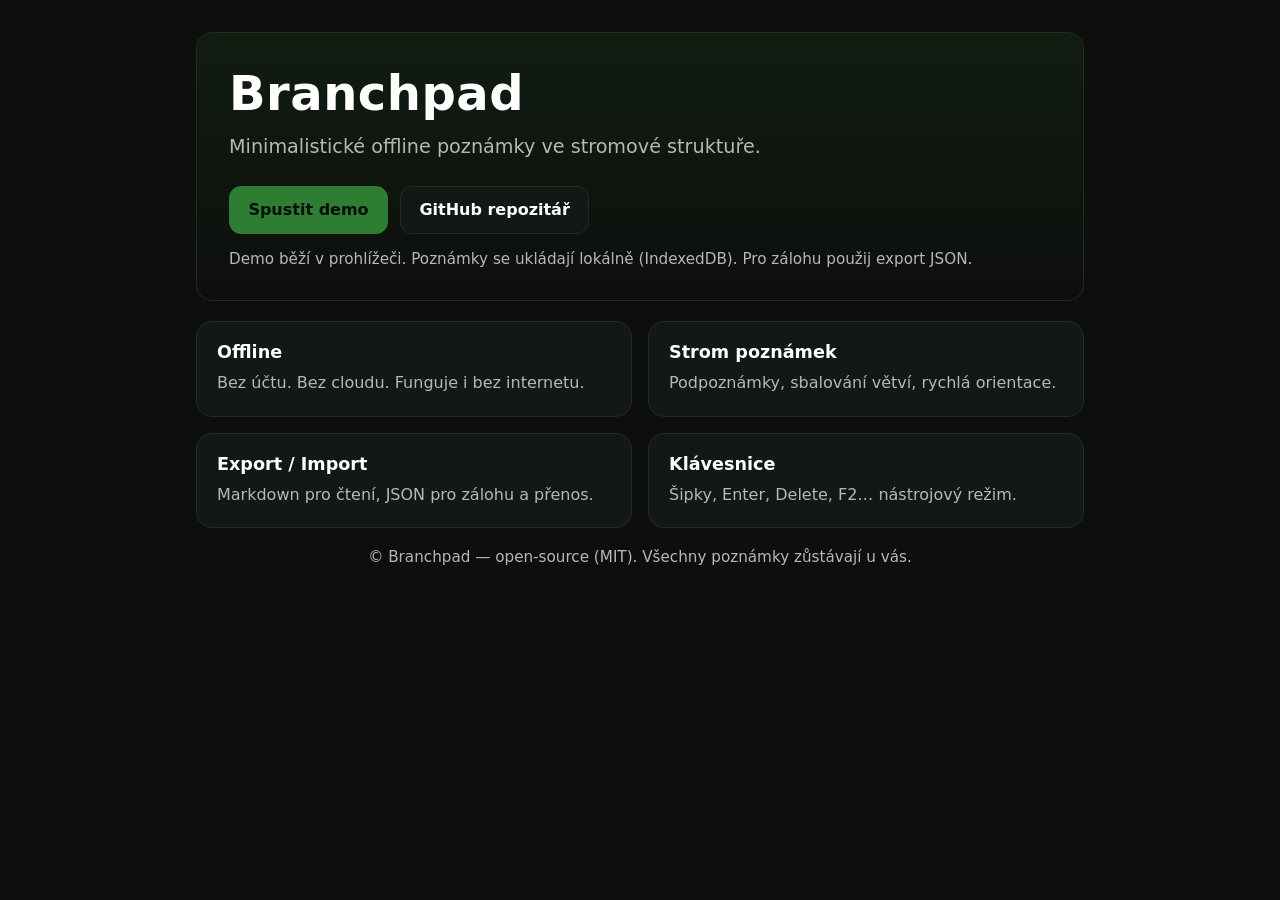
==== index.html @ 631040b6 "Přesunutí souborů z landing do root." ====
<!DOCTYPE html>
<html lang="cs">
<head>
  <meta charset="utf-8" />
  <meta name="viewport" content="width=device-width, initial-scale=1" />
  <title>Branchpad — offline stromové poznámky</title>

  <link rel="stylesheet" href="landing.css" />
  <link rel="icon" type="image/png" sizes="32x32" href="app/favicon.png" />
</head>

<body>
  <main class="wrap">
    <header class="hero">
      <div class="brand">
        <h1 class="title">Branchpad</h1>
      </div>

      <p class="subtitle">
        Minimalistické offline poznámky ve stromové struktuře.
      </p>

      <div class="actions">
        <a class="btn primary" href="app/index.html">
          Spustit demo
        </a>

        <a class="btn" 
           href="https://github.com/simekjan1/Branchpad" 
           target="_blank" 
           rel="noopener">
          GitHub repozitář
        </a>
      </div>

      <p class="note">
        Demo běží v prohlížeči. Poznámky se ukládají lokálně (IndexedDB).
        Pro zálohu použij export JSON.
      </p>
    </header>

    <section class="grid" aria-label="Vlastnosti">
      <div class="card">
        <h2>Offline</h2>
        <p>Bez účtu. Bez cloudu. Funguje i bez internetu.</p>
      </div>

      <div class="card">
        <h2>Strom poznámek</h2>
        <p>Podpoznámky, sbalování větví, rychlá orientace.</p>
      </div>

      <div class="card">
        <h2>Export / Import</h2>
        <p>Markdown pro čtení, JSON pro zálohu a přenos.</p>
      </div>

      <div class="card">
        <h2>Klávesnice</h2>
        <p>Šipky, Enter, Delete, F2… nástrojový režim.</p>
      </div>
    </section>

    <footer class="footer">
      <p class="muted">
        © Branchpad — open-source (MIT). Všechny poznámky zůstávají u vás.
      </p>
    </footer>
  </main>
</body>
</html>
---- landing.css ----
:root{
  --bg: #0d0f0d;
  --panel: #141814;
  --border: #232b23;
  --text: #ffffff;
  --muted: #b7b7b7;
  --accent: #2e7d32; /* přírodní zelená */
  --accent-soft: #2e7d3233;
}

*{ box-sizing: border-box; }

body{
  margin:0;
  min-height:100vh;
  background: var(--bg);
  color: var(--text);
  font-family: system-ui, -apple-system, Segoe UI, Roboto, Arial, sans-serif;
  display:flex;
  justify-content:center;
}

.wrap{
  width: min(920px, 100%);
  padding: 2rem 1rem 3rem;
}

.hero{
  padding: 2rem;
  background: linear-gradient(180deg, rgba(46,125,50,0.12), transparent);
  border: 1px solid var(--border);
  border-radius: 16px;
}

.brand{
  display:flex;
  align-items:center;
  gap: 0.75rem;
}

/* .logo{ width:44px; height:44px; } */

.title{
  margin:0;
  font-size: 3rem;
  font-weight: 900;
  letter-spacing: 0.5px;
}

.subtitle{
  margin: 0.75rem 0 1.5rem;
  font-size: 1.2rem;
  color: var(--muted);
  line-height: 1.5;
}

.actions{
  display:flex;
  flex-wrap:wrap;
  gap: 0.75rem;
  margin-bottom: 1rem;
}

.btn{
  display:inline-block;
  padding: 0.85rem 1.15rem;
  border-radius: 12px;
  border: 1px solid var(--border);
  background: var(--panel);
  color: var(--text);
  text-decoration:none;
  font-weight: 650;
}

.btn:hover{ filter: brightness(1.08); }

.btn:focus{
  outline: 3px solid var(--accent);
  outline-offset: 3px;
}

.btn.primary{
  background: var(--accent);
  border-color: var(--accent);
  color: #061006;
}

.note{
  margin: 0.75rem 0 0;
  color: var(--muted);
  font-size: 0.95rem;
}

.grid{
  margin-top: 1.25rem;
  display:grid;
  grid-template-columns: repeat(2, minmax(0, 1fr));
  gap: 1rem;
}

.card{
  padding: 1.25rem;
  background: var(--panel);
  border: 1px solid var(--border);
  border-radius: 16px;
}

.card h2{
  margin: 0 0 0.5rem;
  font-size: 1.1rem;
}

.card p{
  margin:0;
  color: var(--muted);
  line-height: 1.6;
}

.footer{
  margin-top: 1.25rem;
  text-align:center;
}

.muted{
  color: var(--muted);
  font-size: 0.95rem;
}

@media (max-width: 720px){
  .title{ font-size: 2.3rem; }
  .grid{ grid-template-columns: 1fr; }
  .hero{ padding: 1.25rem; }
}
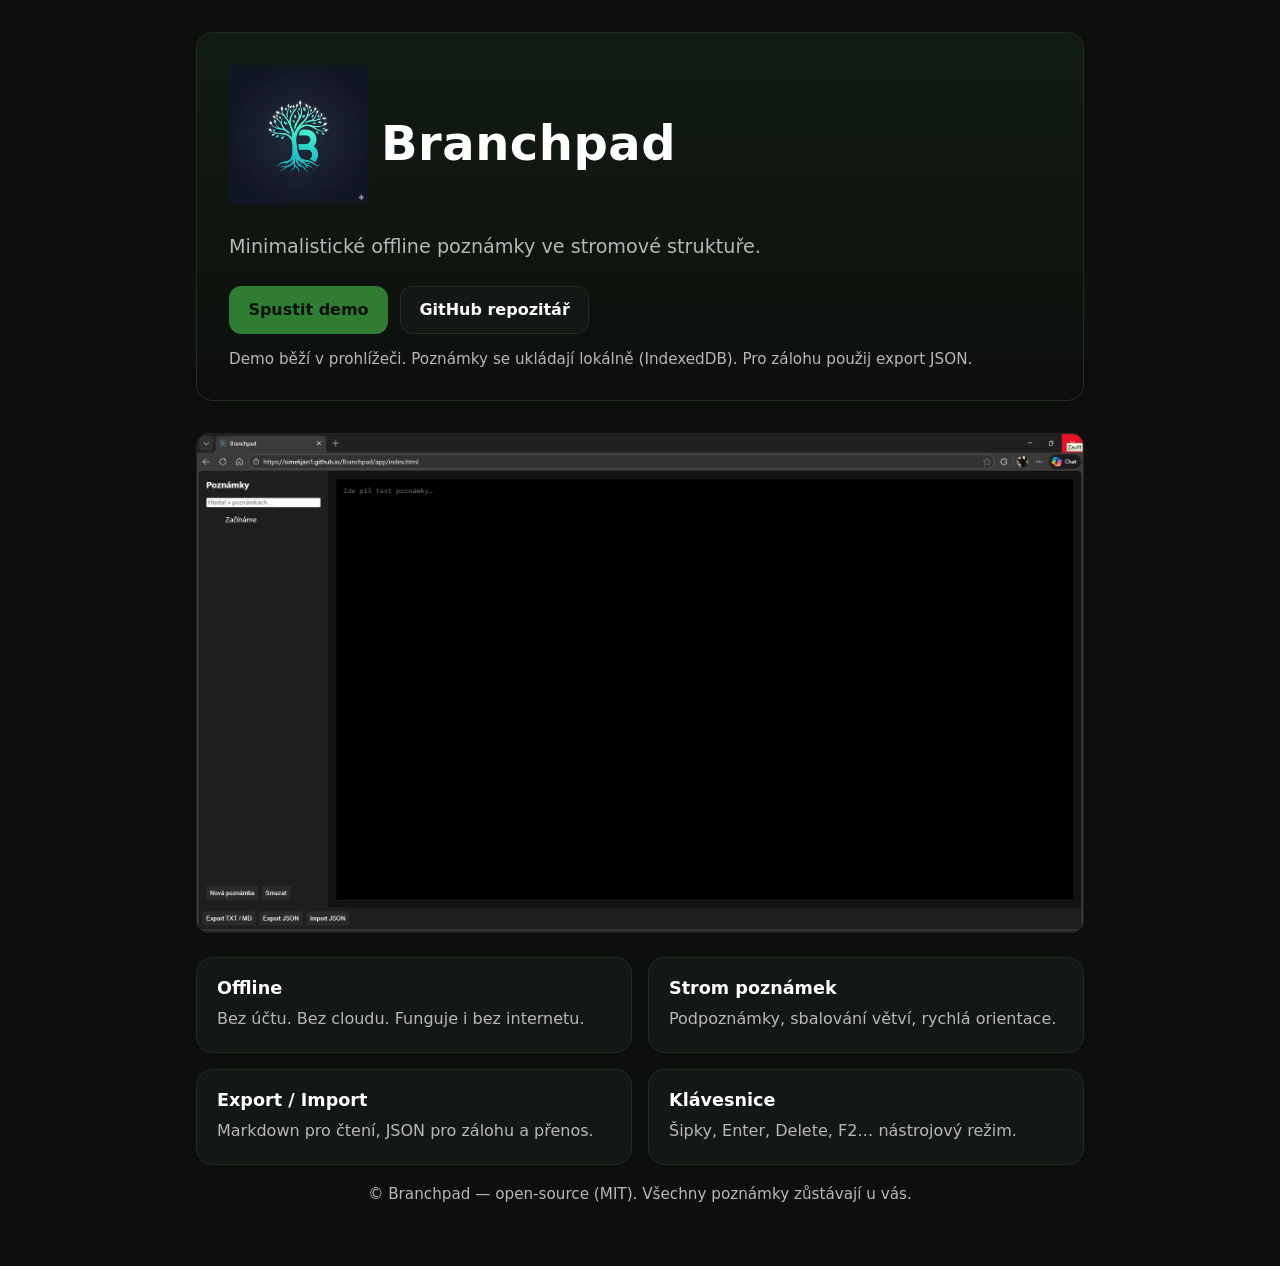
==== commit b89ddb3e: "Úprava landing page, přidání screenshotu a loga." ====
--- a/index.html
+++ b/index.html
@@ -11,8 +11,16 @@
 
 <body>
   <main class="wrap">
+
+    <!-- HERO SEKCE -->
     <header class="hero">
+
       <div class="brand">
+        <!-- Velké stromové logo -->
+        <img src="assets/branchpad-hero.png"
+             alt="Logo Branchpad"
+             class="hero-logo" />
+
         <h1 class="title">Branchpad</h1>
       </div>
 
@@ -25,9 +33,9 @@
           Spustit demo
         </a>
 
-        <a class="btn" 
-           href="https://github.com/simekjan1/Branchpad" 
-           target="_blank" 
+        <a class="btn"
+           href="https://github.com/simekjan1/Branchpad"
+           target="_blank"
            rel="noopener">
           GitHub repozitář
         </a>
@@ -39,6 +47,13 @@
       </p>
     </header>
 
+    <!-- SCREENSHOT APLIKACE -->
+    <section class="preview">
+      <img src="assets/screenshots/app.png"
+           alt="Screenshot aplikace Branchpad">
+    </section>
+
+    <!-- VLASTNOSTI -->
     <section class="grid" aria-label="Vlastnosti">
       <div class="card">
         <h2>Offline</h2>
@@ -61,11 +76,13 @@
       </div>
     </section>
 
+    <!-- FOOTER -->
     <footer class="footer">
       <p class="muted">
         © Branchpad — open-source (MIT). Všechny poznámky zůstávají u vás.
       </p>
     </footer>
+
   </main>
 </body>
 </html>
--- a/landing.css
+++ b/landing.css
@@ -130,4 +130,21 @@
   .title{ font-size: 2.3rem; }
   .grid{ grid-template-columns: 1fr; }
   .hero{ padding: 1.25rem; }
+}
+.hero-logo {
+  width: 140px;
+  max-width: 40%;
+  margin-bottom: 1rem;
+}
+
+.preview {
+  margin-top: 2rem;
+  text-align: center;
+}
+
+.preview img {
+  width: 100%;
+  max-width: 900px;
+  border-radius: 12px;
+  border: 1px solid #222;
 }
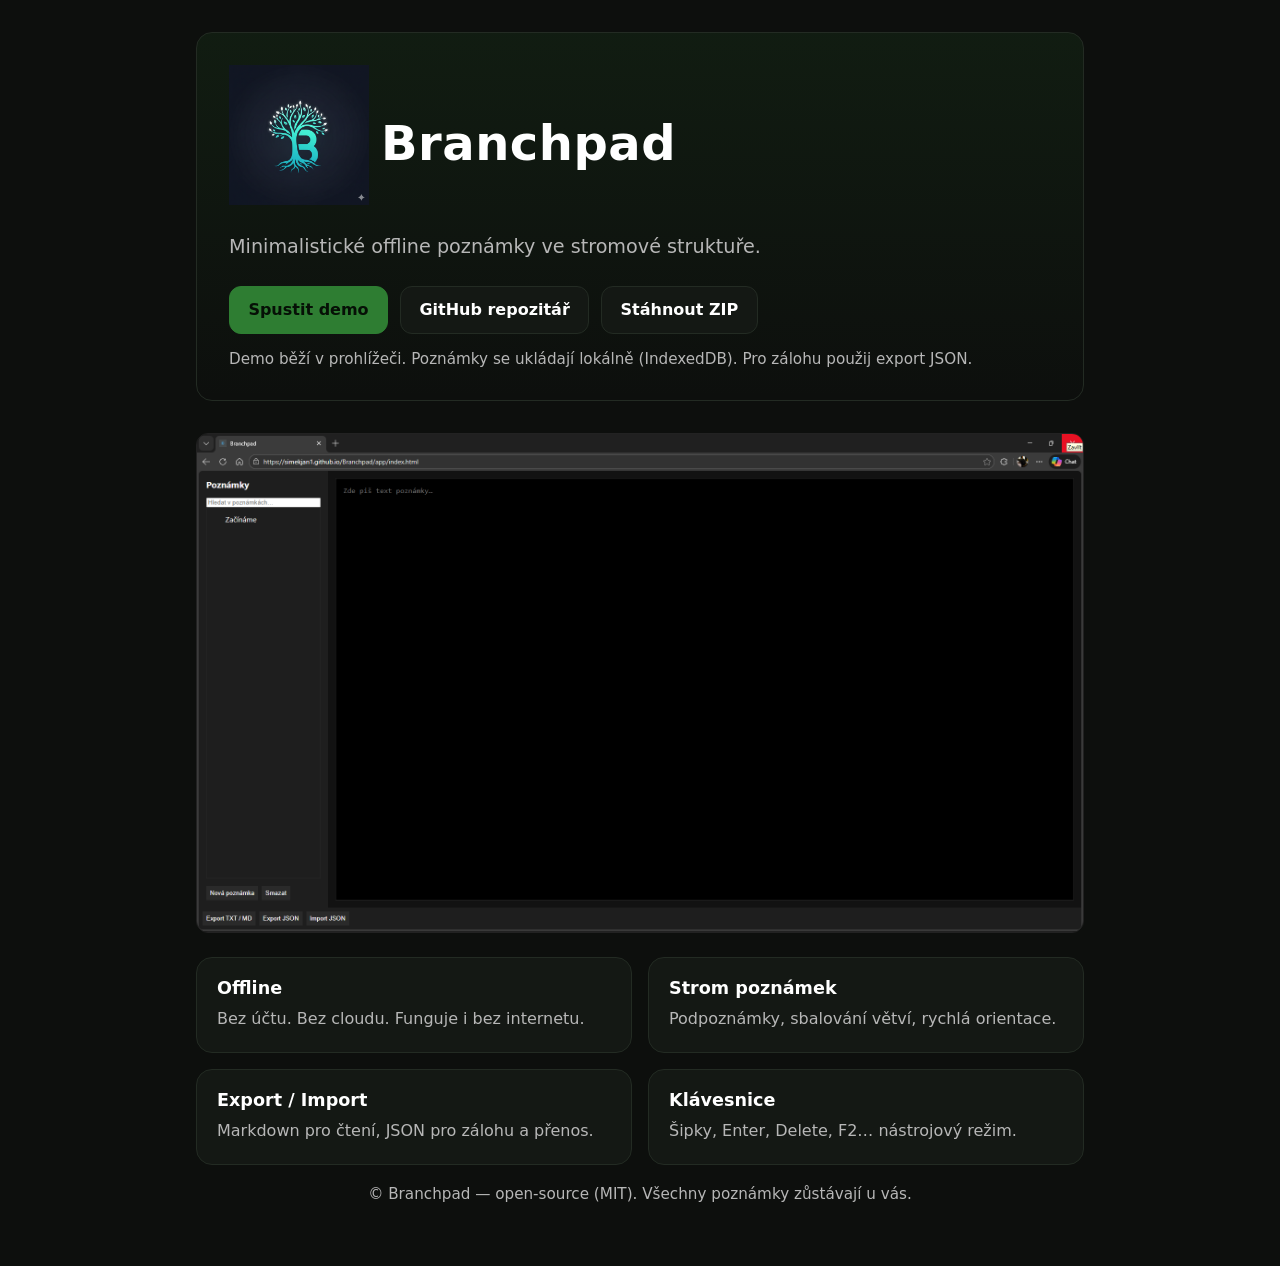
==== commit c92da11d: "Úprava index.html, přidán odkaz na stažení souboru z release" ====
--- a/index.html
+++ b/index.html
@@ -39,7 +39,13 @@
            rel="noopener">
           GitHub repozitář
         </a>
+
+<a class="btn" 
+   href="https://github.com/user-attachments/files/25472927/branchpad.zip">
+   Stáhnout ZIP
+</a>
       </div>
+
 
       <p class="note">
         Demo běží v prohlížeči. Poznámky se ukládají lokálně (IndexedDB).
